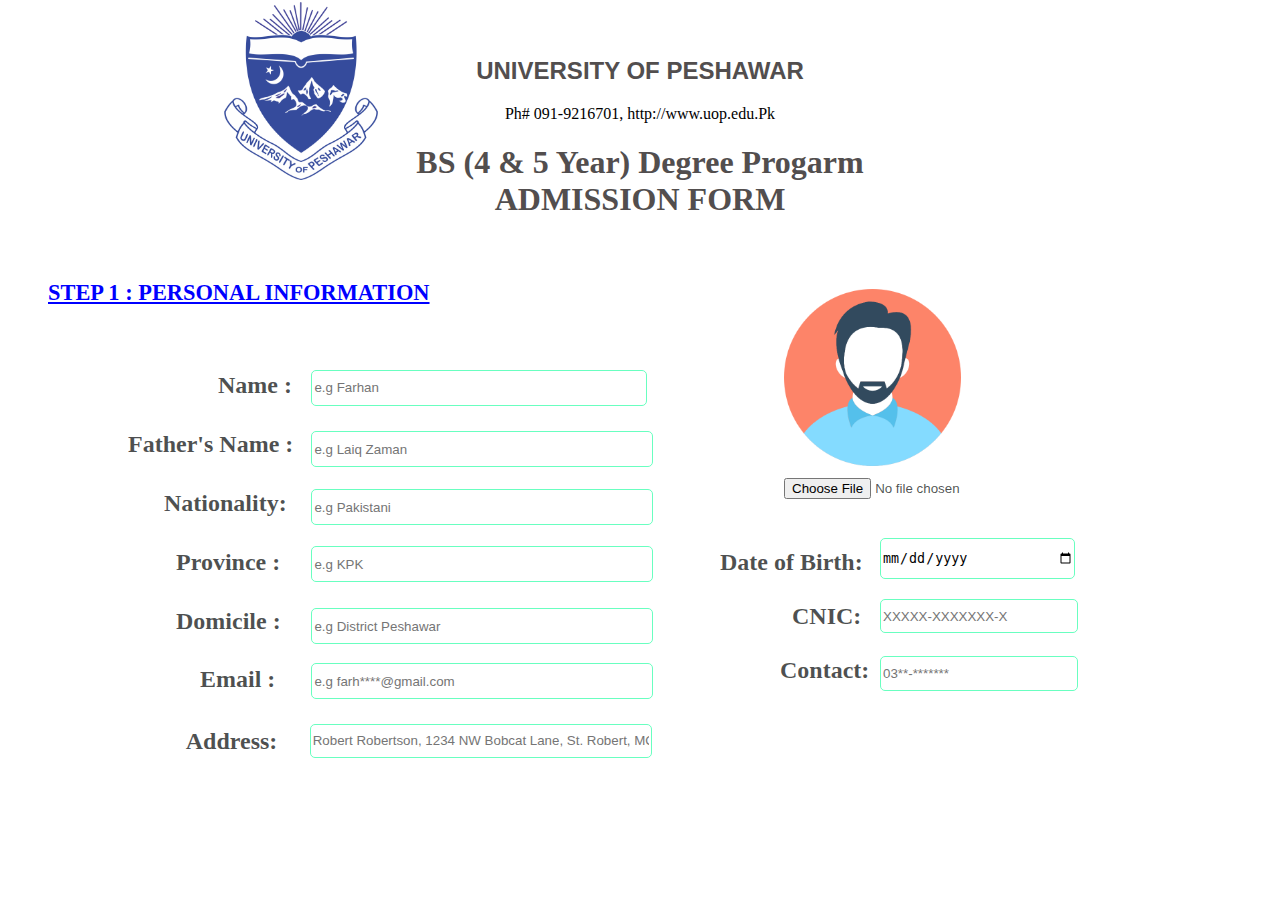
==== Account.html @ bfbbbb59 "formsUpdate" ====
<!DOCTYPE html>
<html lang="en">

<head>
    <meta charset="UTF-8">
    <meta http-equiv="X-UA-Compatible" content="IE=edge">
    <meta name="viewport" content="width=device-width, initial-scale=1.0">
    <title>Document</title>
</head>
<style>
    header {
        padding-top: 29px;
    }

    header h2 {
        font-family: 'Lucida Sans', 'Lucida Sans Regular', 'Lucida Grande', 'Lucida Sans Unicode', Geneva, Verdana, sans-serif;
        color: rgb(82, 78, 78);
    }

    header h1 {
        color: rgb(82, 78, 78);

    }

    header img {
        position: absolute;
        bottom: 45rem;
        left: 14rem;
    }

    #blue {
        color: blue;
        position: absolute;
        left: 3rem;
        font-size: 1.4rem;
    }


    form{
        
        position: absolute;
        left: 8rem;
        top: 22rem;
    }
    form label{
        color: rgba(29, 31, 31, 0.788);
    }
    #name{
        position: absolute;
       
        position: absolute;
        width: 21rem;
        height: 2.3rem;
      
        bottom:282px;
border-radius: 5px;
border: 1px solid rgb(105, 255, 192);
    }
    

    form text {
        left: 23px;
    }
    .inputs{
        position: absolute ;
        left : 111%;
        bottom:4rem ;
        color: rgb(71, 238, 182);

        
    }

    #fname {
        position: absolute;
        width: 21rem;
        height: 2rem;
        top: 13px;
        border: 1px solid rgb(105, 255, 192);
border-radius: 5px;

    }
    #nash {
        position: absolute;
        width: 21rem;
        height: 2rem;
        top: 71px;
        border: 1px solid rgb(105, 255, 192);
        border-radius: 5px;


    }
    #Province {
        position: absolute;
        width: 21rem;
        height: 2rem;
        top: 128px;
        border: 1px solid rgb(105, 255, 192);
        border-radius: 5px;


    }
    #Domicile {
        position: absolute;
        width: 21rem;
        height: 2rem;
        top: 190px;
        border: 1px solid rgb(105, 255, 192);
border-radius: 5px;

    }
  #Email{
    position: absolute;
    width: 21rem;
        height: 2rem;
        top: 245px;
        border: 1px solid rgb(105, 255, 192);
border-radius: 5px;
  }
.form2{
    position: absolute;
    left: 37rem;
top: 12.3rem;
}
#DOB{
    position: absolute;
    width: 12rem;
        height: 2.4rem;
        left: 10rem;
        border: 1px solid rgb(105, 255, 192);
border-radius: 5px;
bottom: 15rem;

}
#cnic{
    position: absolute;
    width: 12rem;
        height: 1.9rem;
        left: 10rem;
        border: 1px solid rgb(105, 255, 192);
border-radius: 5px;
bottom: 11.6rem;

}
#contact{
    position: absolute;
    width: 12rem;
        height: 1.9rem;
        left: 10rem;
        border: 1px solid rgb(105, 255, 192);
border-radius: 5px;
bottom: 8rem;
}
#address{
    position: absolute;
    width: 21rem;
        height: 1.9rem;
right: 13.6rem;        border: 1px solid rgb(105, 255, 192);
border-radius: 5px;
bottom: 3.8rem;
}
 #adddress{
    position: absolute;
    bottom: 4rem;
right: 37rem; }
 .profilepic{
    position: absolute;
    bottom: 20rem;
    left: 4rem;

 }
</style>

<body>
    <header class="header">
        <center>
            <h2>UNIVERSITY OF PESHAWAR</h2>
        </center>
        <center>
            <p>Ph# 091-9216701, http://www.uop.edu.Pk</p>
        </center>
        <center><strong>
                <h1>BS (4 & 5 Year) Degree Progarm <br> ADMISSION FORM</h1>
            </strong></center>
        <img src="logo.png" alt="" width="12%">
    </header>
    <br>
    <h3 id="blue"><u> STEP 1 : PERSONAL INFORMATION</u></u> </h3>
    </header>
    <form action="" class="form">
        <label for="name">
            <h2>&numsp;&numsp;&numsp;&numsp;&numsp;&numsp;&numsp; Name :
        </label>
        <br>
        <label for="fname">
            <h4>Father's Name :
        </label>
        <br>
        <label for="Nationality">
            <h4>&numsp;&numsp;&numsp;Nationality:
        </label>
        <label for="fname">
            <h4>&numsp;&numsp;&numsp;&numsp;Province :
        </label>
        <label for="fname">
            <h4>&numsp;&numsp;&numsp;&numsp;Domicile :
        </label>
        <br>
        <label for="fname">
            <h4>&numsp;&numsp;&numsp;&numsp;&numsp;&numsp;Email :
        </label>
        <br>
        <div class="inputs">
            <input type="search" name="name" id="name" required="required" placeholder="e.g Farhan">
            <br><br>
            <input type="text" name="name" id="fname" required="required" placeholder="e.g Laiq Zaman">
            <br><br>
            <input type="text" name="name" id="nash" required="required" placeholder="e.g Pakistani">
            
             <br><br><input type="text" name="name" id="Province" required="required" placeholder="e.g KPK">
            <br><br> <input type="text" name="name" id="Domicile" required="required" placeholder="e.g District Peshawar">
            <br><br> <input type="email" name="name" id="Email" required="required" placeholder="e.g farh****@gmail.com">
           
        </div>
        </div>
        <br>
    </form>
<form2 action="" class="form2">
<label for=""> Date of Birth:  </label> <input type="date" name="" id="DOB">
<br><br>
<label for=""> &numsp;&numsp;&numsp;&numsp;&numsp;&numsp;CNIC:  </label> <input type="cnic" name="" id="cnic" placeholder="XXXXX-XXXXXXX-X">
<br><br>
<label for=""> &numsp;&numsp;&numsp;&numsp;&numsp;Contact:</label> <input type="contact" name="" id="contact" placeholder="03**-*******">
<br><br>
<label for="" id="adddress">  &numsp;&numsp; &numsp;&numsp; Address: </label> <input type="address" name="" id="address"placeholder="Robert Robertson, 1234 NW Bobcat Lane, St. Robert, MO 65584-5678
">
<br><br>
</form>
<br><br>
<div class="profilepic">
    <img src="man.png" alt="" width="70%">
    <input type="file">
</div>
</body>

</html>
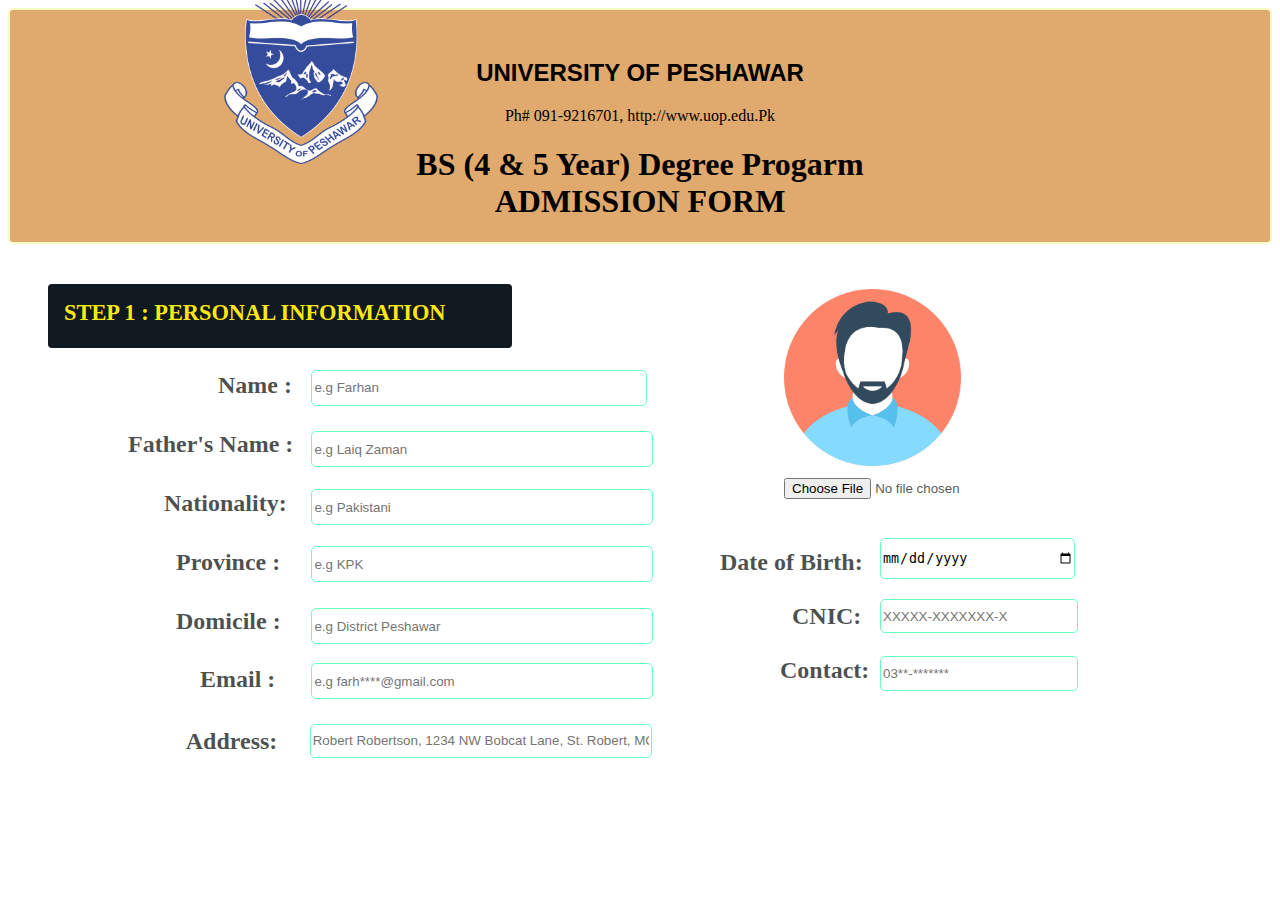
==== commit 065fc76c: "formsUpdate" ====
--- a/Account.html
+++ b/Account.html
@@ -8,23 +8,28 @@
     <title>Document</title>
 </head>
 <style>
+    .header{
+        background: #E0A96D;
+        border: 2px solid rgb(252, 252, 192);
+border-radius: 5px;
+    }
     header {
         padding-top: 29px;
     }
 
     header h2 {
         font-family: 'Lucida Sans', 'Lucida Sans Regular', 'Lucida Grande', 'Lucida Sans Unicode', Geneva, Verdana, sans-serif;
-        color: rgb(82, 78, 78);
+        color:Black-brown #201E20;
     }
 
     header h1 {
-        color: rgb(82, 78, 78);
+        color: Black-brown #201E20
 
     }
 
     header img {
         position: absolute;
-        bottom: 45rem;
+        bottom: 46rem;
         left: 14rem;
     }
 
@@ -33,6 +38,14 @@
         position: absolute;
         left: 3rem;
         font-size: 1.4rem;
+        border: 2px solid transparent;
+        border-radius: 4px;
+        width: 27rem;
+        height: 2rem;
+        padding: 14px;
+        background-color: #101820;
+        text-decoration: none;
+        color: #FEE715;
     }
 
 
@@ -184,7 +197,7 @@
         <img src="logo.png" alt="" width="12%">
     </header>
     <br>
-    <h3 id="blue"><u> STEP 1 : PERSONAL INFORMATION</u></u> </h3>
+    <h3 id="blue">STEP 1 : PERSONAL INFORMATION</u></u> </h3>
     </header>
     <form action="" class="form">
         <label for="name">
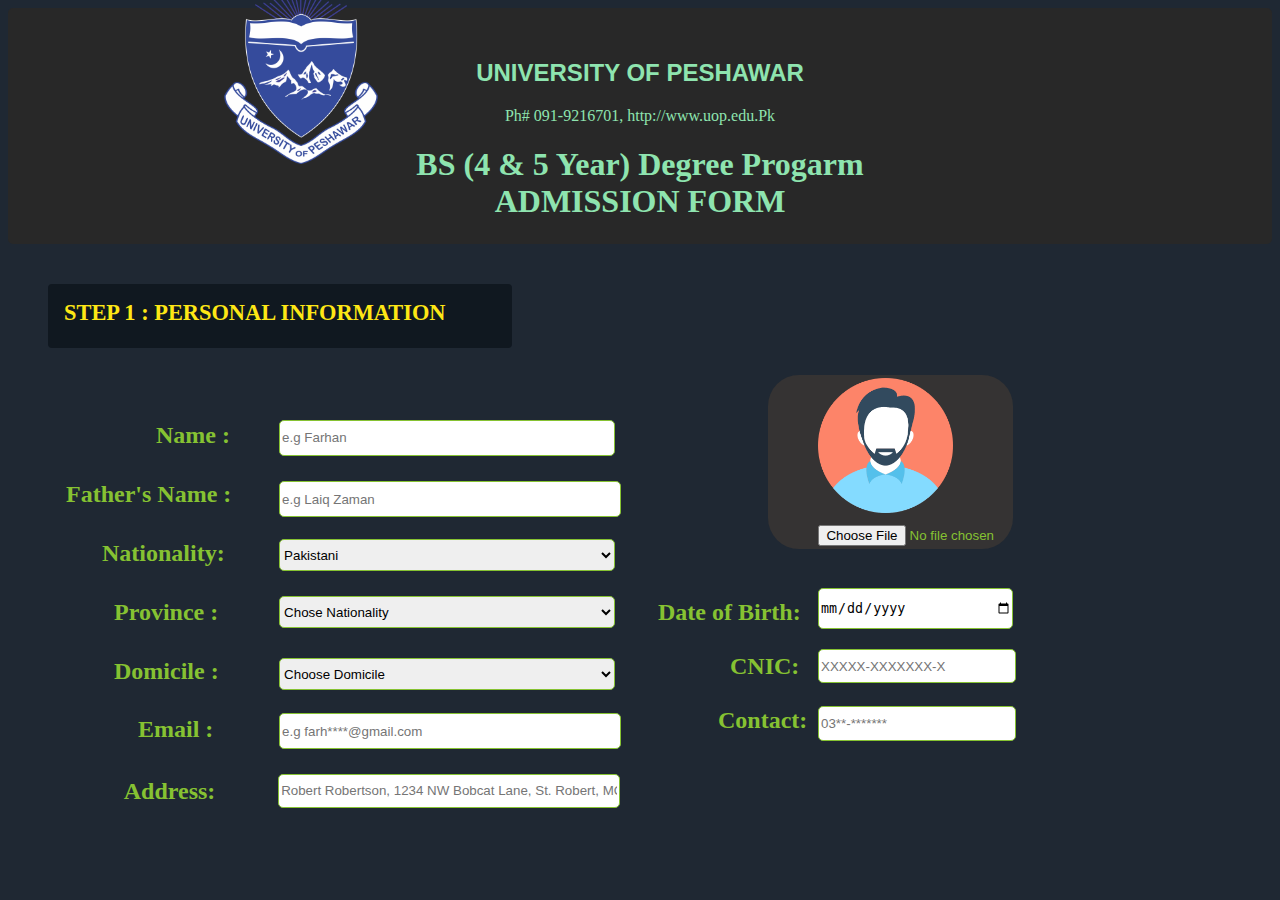
==== commit a0d5b915: "new" ====
--- a/Account.html
+++ b/Account.html
@@ -8,23 +8,28 @@
     <title>Document</title>
 </head>
 <style>
-    .header{
-        background: #E0A96D;
-        border: 2px solid rgb(252, 252, 192);
-border-radius: 5px;
-    }
+    body {
+        background-color: #1f2833;
+    }
+
+    .header {
+        background: #282828;
+        border: 2px solid rgba(252, 252, 192, 0);
+        border-radius: 5px;
+        color:#8ee4af;
+    }
+
     header {
         padding-top: 29px;
     }
 
     header h2 {
         font-family: 'Lucida Sans', 'Lucida Sans Regular', 'Lucida Grande', 'Lucida Sans Unicode', Geneva, Verdana, sans-serif;
-        color:Black-brown #201E20;
+        color: Black-brown #222122;
     }
 
     header h1 {
-        color: Black-brown #201E20
-
+        color: Black-brown #353333
     }
 
     header img {
@@ -49,38 +54,50 @@
     }
 
 
-    form{
-        
+    form {
+
         position: absolute;
         left: 8rem;
         top: 22rem;
     }
-    form label{
-        color: rgba(29, 31, 31, 0.788);
-    }
-    #name{
-        position: absolute;
-       
+
+    .form {
+        top: 25rem;
+        left: 4rem;
+        border: 2px solid rgba(0, 0, 0, 0);
+        width: 12rem;
+        border-radius: 12px;
+    }
+
+    form label {
+        color: #86c232;
+        ;
+    }
+
+    #name {
+        position: absolute;
+
         position: absolute;
         width: 21rem;
         height: 2.3rem;
-      
-        bottom:282px;
-border-radius: 5px;
-border: 1px solid rgb(105, 255, 192);
-    }
-    
+
+        bottom: 282px;
+        border-radius: 5px;
+        border: 1px solid #86c232;
+    }
+
 
     form text {
         left: 23px;
     }
-    .inputs{
-        position: absolute ;
-        left : 111%;
-        bottom:4rem ;
-        color: rgb(71, 238, 182);
-
-        
+
+    .inputs {
+        position: absolute;
+        left: 111%;
+        bottom: 4rem;
+        color: rgb(0, 0, 0);
+
+
     }
 
     #fname {
@@ -88,116 +105,136 @@
         width: 21rem;
         height: 2rem;
         top: 13px;
-        border: 1px solid rgb(105, 255, 192);
-border-radius: 5px;
-
-    }
+        border: 1px solid #86c232;
+        border-radius: 5px;
+
+    }
+
     #nash {
         position: absolute;
         width: 21rem;
         height: 2rem;
         top: 71px;
-        border: 1px solid rgb(105, 255, 192);
-        border-radius: 5px;
-
-
-    }
+        border: 1px solid #86c232;
+        border-radius: 5px;
+
+
+    }
+
     #Province {
         position: absolute;
         width: 21rem;
         height: 2rem;
         top: 128px;
-        border: 1px solid rgb(105, 255, 192);
-        border-radius: 5px;
-
-
-    }
+        border: 1px solid#86c232;
+        border-radius: 5px;
+
+
+    }
+
     #Domicile {
         position: absolute;
         width: 21rem;
         height: 2rem;
         top: 190px;
-        border: 1px solid rgb(105, 255, 192);
-border-radius: 5px;
-
-    }
-  #Email{
-    position: absolute;
-    width: 21rem;
+        border: 1px solid #86c232;
+        border-radius: 5px;
+
+    }
+
+    #Email {
+        position: absolute;
+        width: 21rem;
         height: 2rem;
         top: 245px;
-        border: 1px solid rgb(105, 255, 192);
-border-radius: 5px;
-  }
-.form2{
-    position: absolute;
-    left: 37rem;
-top: 12.3rem;
-}
-#DOB{
-    position: absolute;
-    width: 12rem;
+        border: 1px solid #86c232;
+        border-radius: 5px;
+    }
+
+    .form2 {
+        position: absolute;
+        left: 37rem;
+        top: 12.3rem;
+    }
+
+    #DOB {
+        position: absolute;
+        width: 12rem;
         height: 2.4rem;
         left: 10rem;
-        border: 1px solid rgb(105, 255, 192);
-border-radius: 5px;
-bottom: 15rem;
-
-}
-#cnic{
-    position: absolute;
-    width: 12rem;
+        border: 1px solid #86c232;
+        border-radius: 5px;
+        bottom: 15rem;
+
+    }
+
+    #cnic {
+        position: absolute;
+        width: 12rem;
         height: 1.9rem;
         left: 10rem;
-        border: 1px solid rgb(105, 255, 192);
-border-radius: 5px;
-bottom: 11.6rem;
-
-}
-#contact{
-    position: absolute;
-    width: 12rem;
+        border: 1px solid #86c232;
+        border-radius: 5px;
+        bottom: 11.6rem;
+
+    }
+
+    #contact {
+        position: absolute;
+        width: 12rem;
         height: 1.9rem;
         left: 10rem;
-        border: 1px solid rgb(105, 255, 192);
-border-radius: 5px;
-bottom: 8rem;
-}
-#address{
-    position: absolute;
-    width: 21rem;
+        border: 1px solid #86c232;
+        border-radius: 5px;
+        bottom: 8rem;
+    }
+
+    #address {
+        position: absolute;
+        width: 21rem;
         height: 1.9rem;
-right: 13.6rem;        border: 1px solid rgb(105, 255, 192);
-border-radius: 5px;
-bottom: 3.8rem;
-}
- #adddress{
-    position: absolute;
-    bottom: 4rem;
-right: 37rem; }
- .profilepic{
-    position: absolute;
-    bottom: 20rem;
-    left: 4rem;
-
- }
+        border: 1px solid #86c232;
+        border-radius: 5px;
+        bottom: 3.8rem;
+        right: 11.7rem;
+    }
+
+    #adddress {
+        position: absolute;
+        bottom: 4rem;
+        right: 37rem;
+        
+    }
+
+    .profilepic {
+        position: absolute;
+        bottom: 20rem;
+        left: 6.9rem;
+        border: 2px solid rgba(0, 0, 0, 0);
+        padding: 1px;
+        padding-left: 3rem;
+        border-radius: 31px;
+width: 12rem;
+background-color: #353333;
+    }
+ 
 </style>
 
 <body>
     <header class="header">
         <center>
-            <h2>UNIVERSITY OF PESHAWAR</h2>
+           <label for=""><h2>UNIVERSITY OF PESHAWAR</h2></label> 
         </center>
         <center>
-            <p>Ph# 091-9216701, http://www.uop.edu.Pk</p>
+            <label for=""><p>Ph# 091-9216701, http://www.uop.edu.Pk</p></label>
         </center>
         <center><strong>
-                <h1>BS (4 & 5 Year) Degree Progarm <br> ADMISSION FORM</h1>
+                <label for=""><h1>BS (4 & 5 Year) Degree Progarm <br> ADMISSION FORM</h1></label>
             </strong></center>
         <img src="logo.png" alt="" width="12%">
     </header>
     <br>
-    <h3 id="blue">STEP 1 : PERSONAL INFORMATION</u></u> </h3>
+    <label for=""><h3 id="blue">STEP 1 : PERSONAL INFORMATION</u></u> </h3></label>
     </header>
     <form action="" class="form">
         <label for="name">
@@ -227,32 +264,109 @@
             <br><br>
             <input type="text" name="name" id="fname" required="required" placeholder="e.g Laiq Zaman">
             <br><br>
-            <input type="text" name="name" id="nash" required="required" placeholder="e.g Pakistani">
-            
-             <br><br><input type="text" name="name" id="Province" required="required" placeholder="e.g KPK">
-            <br><br> <input type="text" name="name" id="Domicile" required="required" placeholder="e.g District Peshawar">
-            <br><br> <input type="email" name="name" id="Email" required="required" placeholder="e.g farh****@gmail.com">
+            <select name="nationality" id="nash">Nationality
+                <option value="">Pakistani</option>
+                <option value="">Afghani</option>
+                <option value="">Foreigner</option>
+                <option value="">Other</option>
+            </select>
+            <br><br>            <select name="" id="Province">Nationality
+                <option value="">Chose Nationality</option>
+                <option value="">Khyber PakhtunKhwa</option>
+                <option value="">Punjab</option>
+                <option value="">Sindh</option>
+                <option value="">Gilgit Biltistan</option>
+                <option value="">Balochistan</option>
+            </select>
+            <br><br> 
+            <select name="" id="Domicile">
+            <option value=""> <h1>Choose Domicile </h1> </option>
+            <option value=""> <h1>Khyber Pakhtunkhwa (KP) </h1> </option>
+            
+            <option value=""> Peshawar </option>
+            <option value=""> Mardan </option>
+            <option value=""> Abbottabad </option>
+            <option value=""> Swat </option>
+            <option value=""> Haripur </option>
+            <option value=""> Bannu </option>
+            <option value=""> Kohat </option>
+           <option value="">  Dera Ismail Khan </option>
+            <option value=""> Charsadda </option>
+            <option value=""> Nowshera </option>
+           <option value="">  Swabi </option>
+           <option value="">  ... </option>
+           <option value=""><h1> Punjab Province </h1></option>
+
+           <option value=""> Lahore </option>
+            <option value="">Rawalpindi </option>
+            <option value="">Faisalabad </option>
+           <option value=""> Multan </option>
+           <option value=""> Gujranwala </option>
+          <option value="">  Sialkot </option>
            
+           <option value=""> Bahawalpur </option>
+           
+           <option value=""> Dera Ghazi Khan </option>
+           <option value="">  ... </option>
+
+           <option value=""> Sindh Province: </option>
+            
+           <option value=""> Karachi </option>
+           <option value=""> Hyderabad </option>
+           <option value=""> Sukkur </option>
+           <option value=""> Larkana </option>
+           <option value=""> Mirpur Khas </option>
+          
+           <option value="">  ... </option>
+
+           <option value=""> Balochistan Province: </option>
+            
+           <option value=""> Quetta </option>
+           <option value=""> Gwadar </option>
+           
+           <option value=""> Khuzdar </option>
+      
+            <option value=""><h1> Azad Jammu and Kashmir (AJK)</h1> </option>
+            
+           <option value=""> Muzaffarabad </option>
+           
+           <option value=""> Rawalakot </option>
+           <option value="">  ... </option>
+
+           <option value=""> Gilgit-Baltistan:
+            
+            <option value="">Gilgit </option>
+           <option value=""> Skardu </option>
+           <option value=""> Diamer </option>
+         
+           <option value=""> Ghanche </option>
+        </select>
+            <br><br> <input type="email" name="name" id="Email" required="required"
+                placeholder="e.g farh****@gmail.com">
+
         </div>
         </div>
         <br>
     </form>
-<form2 action="" class="form2">
-<label for=""> Date of Birth:  </label> <input type="date" name="" id="DOB">
-<br><br>
-<label for=""> &numsp;&numsp;&numsp;&numsp;&numsp;&numsp;CNIC:  </label> <input type="cnic" name="" id="cnic" placeholder="XXXXX-XXXXXXX-X">
-<br><br>
-<label for=""> &numsp;&numsp;&numsp;&numsp;&numsp;Contact:</label> <input type="contact" name="" id="contact" placeholder="03**-*******">
-<br><br>
-<label for="" id="adddress">  &numsp;&numsp; &numsp;&numsp; Address: </label> <input type="address" name="" id="address"placeholder="Robert Robertson, 1234 NW Bobcat Lane, St. Robert, MO 65584-5678
+    <form2 action="" class="form2">
+        <label for=""> Date of Birth: </label> <input type="date" name="" id="DOB">
+        <br><br>
+        <label for=""> &numsp;&numsp;&numsp;&numsp;&numsp;&numsp;CNIC: </label> <input type="cnic" name="" id="cnic"
+            placeholder="XXXXX-XXXXXXX-X">
+        <br><br>
+        <label for=""> &numsp;&numsp;&numsp;&numsp;&numsp;Contact:</label> <input type="contact" name="" id="contact"
+            placeholder="03**-*******">
+        <br><br>
+        <label for="" id="adddress"> &numsp;&numsp; &numsp;&numsp; Address:  </label> <input type="address" name=""
+            id="address" placeholder="Robert Robertson, 1234 NW Bobcat Lane, St. Robert, MO 65584-5678
 ">
-<br><br>
-</form>
-<br><br>
-<div class="profilepic">
-    <img src="man.png" alt="" width="70%">
-    <input type="file">
-</div>
+        <br><br>
+        </form>
+        <br><br>
+        <div class="profilepic">
+            <img src="man.png" alt="" width="70%">
+            <input type="file">
+        </div>
 </body>
 
 </html>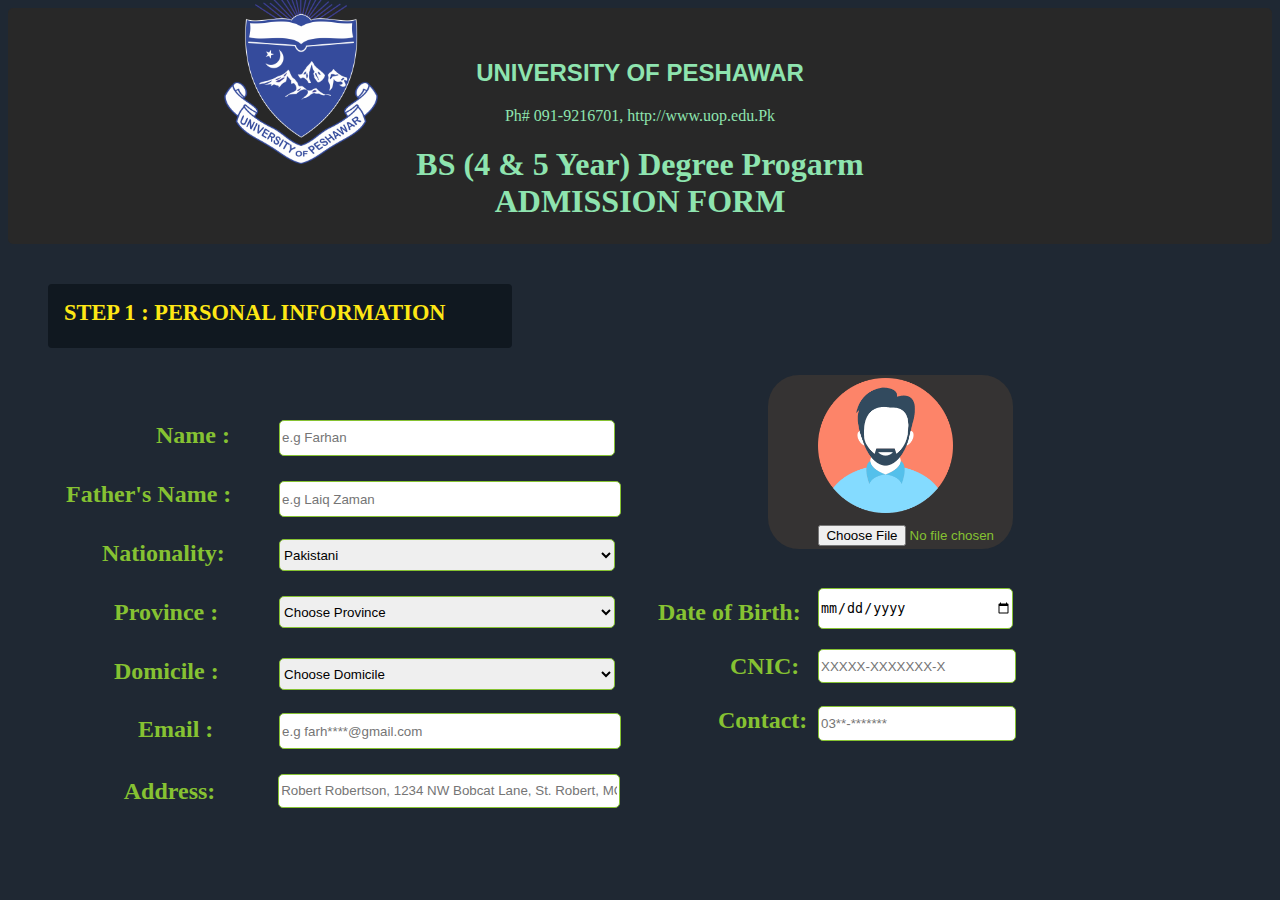
==== commit 39905e20: "Update Account.html" ====
--- a/Account.html
+++ b/Account.html
@@ -270,8 +270,8 @@
                 <option value="">Foreigner</option>
                 <option value="">Other</option>
             </select>
-            <br><br>            <select name="" id="Province">Nationality
-                <option value="">Chose Nationality</option>
+            <br><br>            <select name="" id="Province"> Province
+                <option value="">Choose Province</option>
                 <option value="">Khyber PakhtunKhwa</option>
                 <option value="">Punjab</option>
                 <option value="">Sindh</option>
@@ -369,4 +369,4 @@
         </div>
 </body>
 
-</html>+</html>
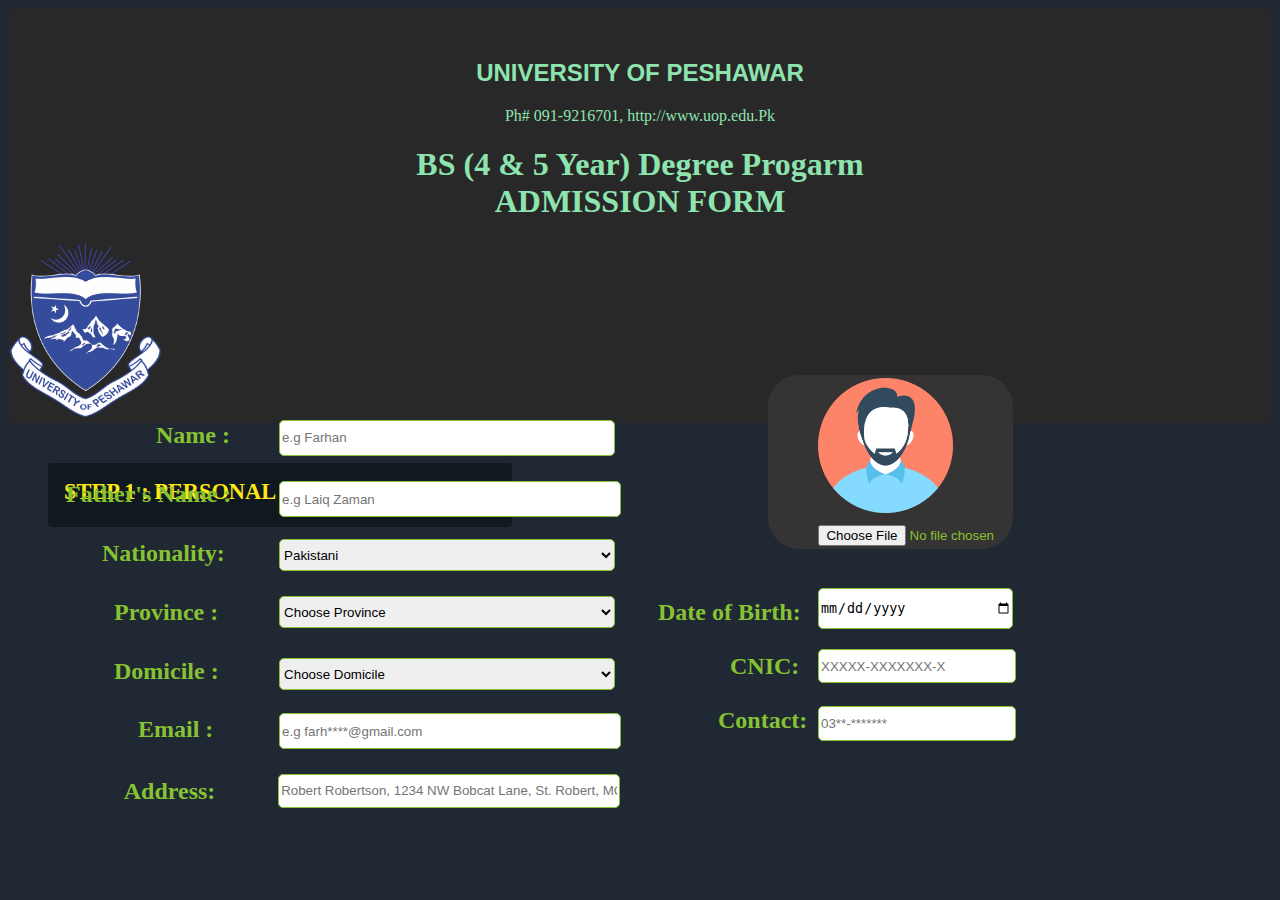
==== commit 12a2a82d: "Update Account.html" ====
--- a/Account.html
+++ b/Account.html
@@ -33,7 +33,7 @@
     }
 
     header img {
-        position: absolute;
+        position: static;
         bottom: 46rem;
         left: 14rem;
     }
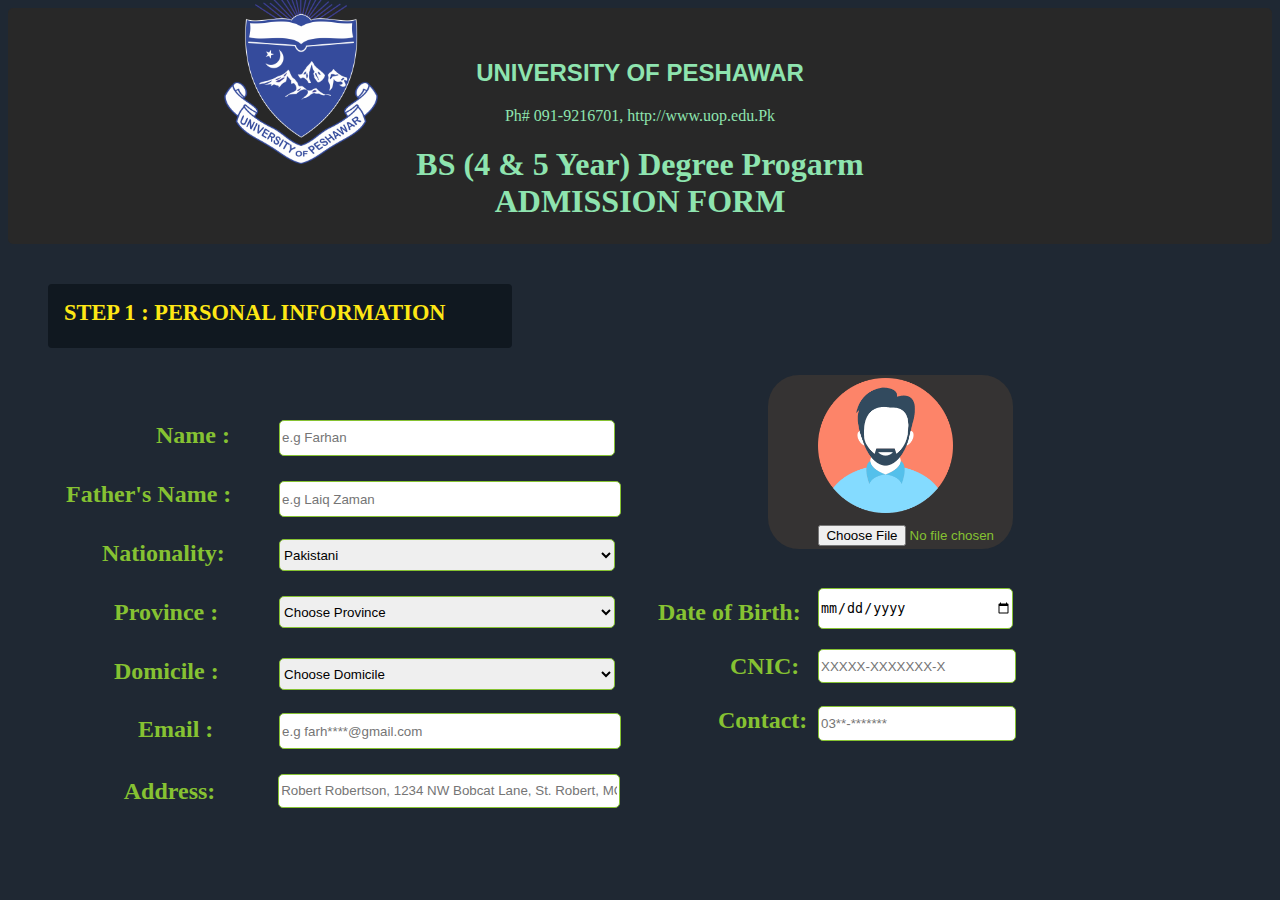
==== commit bbdb25f7: "Update Account.html" ====
--- a/Account.html
+++ b/Account.html
@@ -33,7 +33,7 @@
     }
 
     header img {
-        position: static;
+        position: absolute;
         bottom: 46rem;
         left: 14rem;
     }
